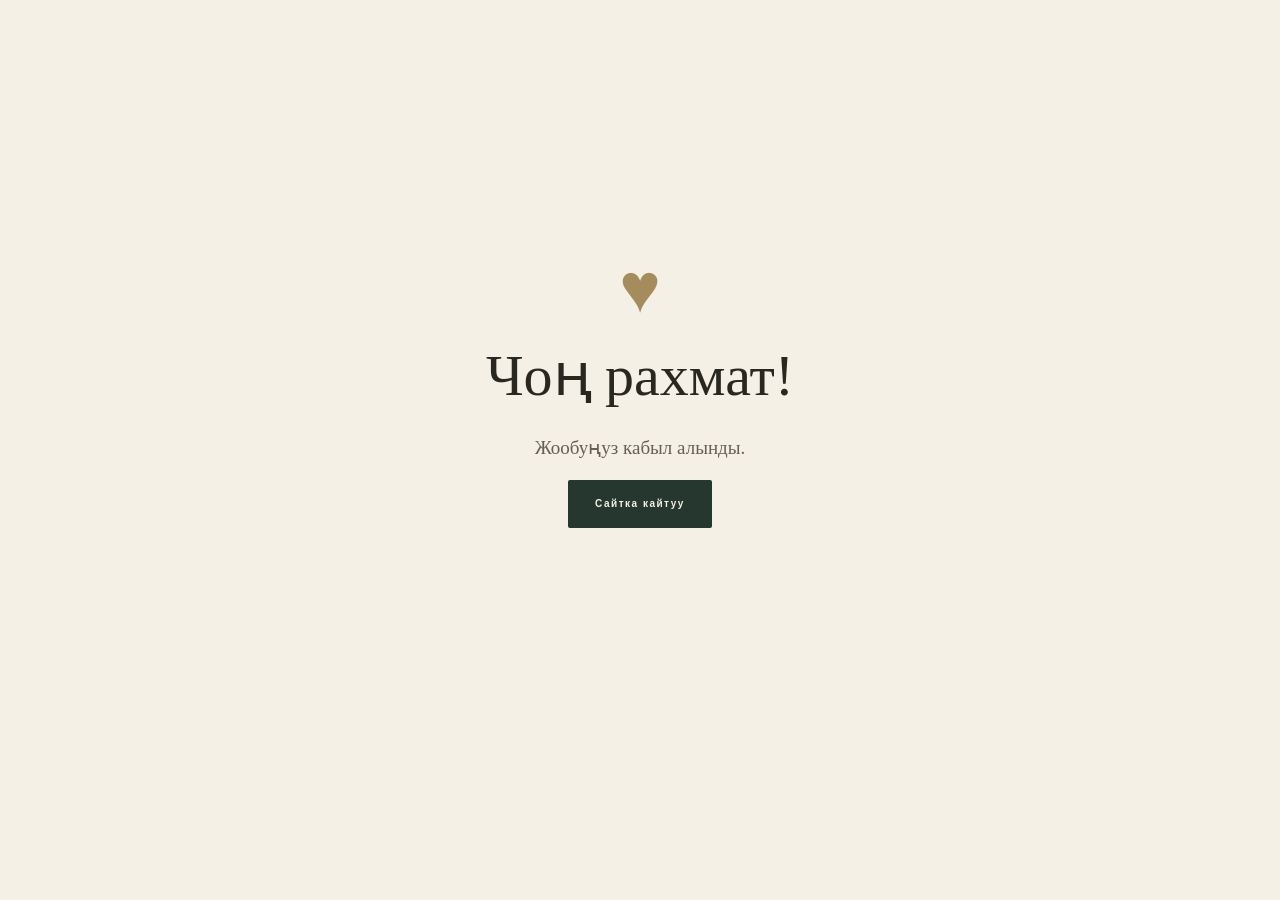
==== thanks.html @ 8aeb23ff "Add files via upload" ====
<!doctype html><html lang="ky"><head><meta charset="utf-8"><meta name="viewport" content="width=device-width,initial-scale=1"><title>Рахмат!</title><link rel="stylesheet" href="styles.css"></head><body><main class="section" style="min-height:85vh;display:flex;flex-direction:column;align-items:center;justify-content:center"><div class="flourish">♥</div><h2>Чоң рахмат!</h2><p class="body-copy">Жообуңуз кабыл алынды.</p><p><a class="button button-dark" href="/">Сайтка кайтуу</a></p></main></body></html>
---- styles.css ----
*{box-sizing:border-box}html{scroll-behavior:smooth}body{margin:0;background:#f5f0e6;color:#292820;font-family:Manrope,Arial,sans-serif}.topline{height:7px;background:#a88d5d}.hero{min-height:740px;position:relative;overflow:hidden;color:#f8f3e9;background:linear-gradient(145deg,rgba(24,39,34,.91),rgba(40,53,44,.94)),radial-gradient(ellipse at 50% 15%,#a18c69,transparent 55%);display:flex;flex-direction:column}.hero:before,.hero:after{content:"";position:absolute;width:420px;height:420px;border:1px solid rgba(218,196,151,.28);border-radius:50%;pointer-events:none}.hero:before{top:-250px;left:-180px}.hero:after{bottom:-280px;right:-180px}.hero-grain{position:absolute;inset:0;opacity:.12;background-image:url("data:image/svg+xml,%3Csvg viewBox='0 0 180 180' xmlns='http://www.w3.org/2000/svg'%3E%3Cfilter id='n'%3E%3CfeTurbulence type='fractalNoise' baseFrequency='.8' numOctaves='4' stitchTiles='stitch'/%3E%3C/filter%3E%3Crect width='100%25' height='100%25' filter='url(%23n)' opacity='.25'/%3E%3C/svg%3E")}.nav{z-index:1;display:flex;align-items:center;justify-content:space-between;padding:25px 7%;font-size:10px;letter-spacing:.24em}.monogram{font:26px 'Cormorant Garamond',serif;letter-spacing:.08em}.music-toggle{width:44px;height:44px;border-radius:50%;border:1px solid #c5ad7c;background:transparent;color:#f8f3e9;font-size:23px;cursor:pointer}.music-toggle.playing{background:#b39a6c;color:#1e2b25}.hero-content{z-index:1;text-align:center;width:min(760px,88%);margin:auto;padding:65px 0 45px}.eyebrow{font-size:10px;letter-spacing:.25em;color:#a58c5d;font-weight:600}.hero .eyebrow{color:#d6c39b}.hero h1{font:clamp(64px,13vw,118px)/.86 'Marck Script',cursive;font-weight:400;margin:38px 0 30px}.hero h1 span{display:block}.hero h1 i{font:italic 30px 'Cormorant Garamond',serif;display:block;margin:18px}.ornament{color:#b69a64;letter-spacing:.25em;margin:28px 0}.intro{font:clamp(18px,3vw,24px)/1.55 'Cormorant Garamond',serif;max-width:520px;margin:0 auto 24px}.date-line{letter-spacing:.28em;font-size:14px;margin:28px 0 35px}.button{display:inline-flex;justify-content:center;align-items:center;min-height:48px;padding:0 27px;border:0;border-radius:2px;text-decoration:none;font:600 10px Manrope,sans-serif;letter-spacing:.15em;cursor:pointer;transition:.2s}.button:hover{transform:translateY(-2px)}.button-light{background:#e9dfca;color:#26352d}.button-dark{background:#26372f;color:#f7f0e3}.hero-bottom{text-align:center;padding:24px;font-size:9px;letter-spacing:.3em;color:#d5c49e;border-top:1px solid rgba(255,255,255,.15)}.section{padding:100px 7%;text-align:center;max-width:1000px;margin:auto}.section h2,.section-heading h2,.venue-copy h2{font:500 clamp(38px,7vw,58px)/1.05 'Cormorant Garamond',serif;margin:17px 0 25px}.body-copy{max-width:560px;margin:0 auto;color:#666054;font:19px/1.65 'Cormorant Garamond',serif}.flourish{font:70px 'Cormorant Garamond',serif;color:#a58c5d;margin-top:28px}.countdown-section{background:#e9e2d4;padding:75px 7%;text-align:center}.countdown{display:flex;justify-content:center;max-width:650px;margin:35px auto 0}.countdown div{flex:1;border-right:1px solid #b8ad9a}.countdown div:last-child{border:0}.countdown strong{display:block;font:clamp(34px,7vw,58px) 'Cormorant Garamond',serif;font-weight:500}.countdown span{font-size:9px;letter-spacing:.18em;color:#756c5c}.details-section{padding-bottom:90px}.date-card{width:min(310px,90%);margin:35px auto 28px;padding:28px;border:1px solid #c6b58f;outline:1px solid #c6b58f;outline-offset:6px}.date-month,.date-weekday{letter-spacing:.25em;font-size:11px;color:#88734c}.date-day{font:100px/.95 'Cormorant Garamond',serif}.date-time{font:25px 'Cormorant Garamond',serif;margin-top:12px}.program-section{background:#eee8dc;max-width:none}.timeline{max-width:650px;margin:45px auto 0;text-align:left;border-left:1px solid #b6a27a;padding-left:28px}.timeline-item{position:relative;display:grid;grid-template-columns:90px 1fr;gap:18px;padding:0 0 34px}.timeline-item:before{content:"";position:absolute;left:-34px;top:7px;width:10px;height:10px;border-radius:50%;background:#a58c5d}.timeline-time{font:26px 'Cormorant Garamond',serif;color:#8e7449}.timeline-item h3{font:500 24px 'Cormorant Garamond',serif;margin:0 0 5px}.timeline-item p{font-size:13px;color:#777064;margin:0;line-height:1.6}.swatches{display:flex;justify-content:center;gap:clamp(15px,5vw,45px);flex-wrap:wrap;margin-top:40px}.swatches div{display:grid;gap:12px;justify-items:center;font:15px 'Cormorant Garamond',serif}.swatches span{display:block;width:76px;height:76px;border-radius:50%;background:var(--swatch);box-shadow:0 5px 15px #00000012}.venue-section{background:#293a32;color:#f6f0e5;text-align:center;padding:85px 7% 0}.venue-copy{max-width:650px;margin:auto;padding-bottom:50px}.venue-copy .eyebrow{color:#d1b982}.venue-copy h2{font-size:48px}.venue-copy p:not(.eyebrow){font:18px/1.6 'Cormorant Garamond',serif;color:#ddd5c6}.map-frame{height:330px;margin:0 -7%;border-top:4px solid #b69a64}.map-frame iframe{width:100%;height:100%;border:0;filter:grayscale(.55) sepia(.18)}.rsvp-section form{max-width:520px;margin:40px auto 0;text-align:left;display:grid;gap:18px}.rsvp-section label{display:grid;gap:8px;font-size:12px;letter-spacing:.05em}.rsvp-section input,.rsvp-section select,.rsvp-section textarea{width:100%;padding:14px 15px;border:1px solid #d2c8b6;background:#fffcf6;color:#292820;border-radius:2px;font:15px Manrope,sans-serif}.rsvp-section input:focus,.rsvp-section select:focus,.rsvp-section textarea:focus{outline:1px solid #a58c5d}.rsvp-section small{display:inline;color:#827b6e}.form-note{font-size:12px;line-height:1.6;color:#756c5c}.mail-link{color:#665333}footer{text-align:center;padding:65px 7% 80px;background:#e9e2d4}footer p{font:19px 'Cormorant Garamond',serif;color:#746b5e}footer h2{font:50px 'Marck Script',cursive;font-weight:400;margin:10px}.footer-date{letter-spacing:.25em;font:12px Manrope,sans-serif!important;margin-top:22px}@media(min-width:800px){.hero{min-height:820px}.section{padding-top:120px;padding-bottom:120px}.venue-section{padding-top:100px}.map-frame{height:420px}}@media(max-width:480px){.hero{min-height:680px}.nav{padding:18px 6%;font-size:8px}.hero-content{padding:45px 0}.section{padding:75px 7%}.countdown-section{padding:60px 5%}.countdown span{font-size:8px}.timeline-item{grid-template-columns:72px 1fr;gap:10px}.swatches span{width:64px;height:64px}.venue-copy h2{font-size:40px}.map-frame{height:280px}}
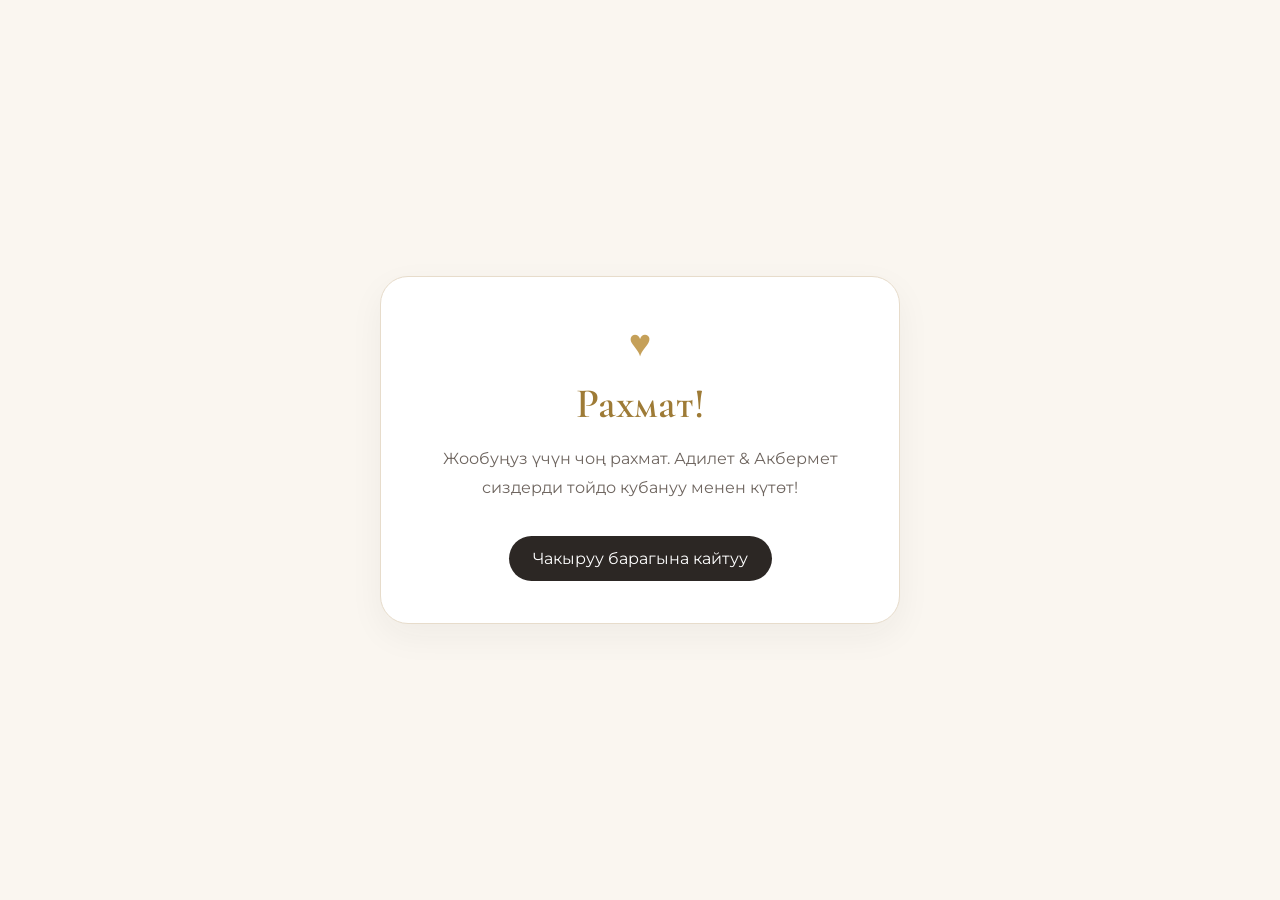
==== commit 2ce603dd: "Add files via upload" ====
--- a/thanks.html
+++ b/thanks.html
@@ -1 +1,23 @@
-<!doctype html><html lang="ky"><head><meta charset="utf-8"><meta name="viewport" content="width=device-width,initial-scale=1"><title>Рахмат!</title><link rel="stylesheet" href="styles.css"></head><body><main class="section" style="min-height:85vh;display:flex;flex-direction:column;align-items:center;justify-content:center"><div class="flourish">♥</div><h2>Чоң рахмат!</h2><p class="body-copy">Жообуңуз кабыл алынды.</p><p><a class="button button-dark" href="/">Сайтка кайтуу</a></p></main></body></html>
+<!DOCTYPE html>
+<html lang="ky">
+<head>
+  <meta charset="UTF-8">
+  <meta name="viewport" content="width=device-width, initial-scale=1">
+  <title>Рахмат! — Адилет & Акбермет</title>
+  <link rel="preconnect" href="https://fonts.googleapis.com">
+  <link rel="preconnect" href="https://fonts.gstatic.com" crossorigin>
+  <link href="https://fonts.googleapis.com/css2?family=Cormorant+Garamond:wght@400;600;700&family=Montserrat:wght@300;400;500&display=swap" rel="stylesheet">
+  <style>
+    *{box-sizing:border-box} body{margin:0;min-height:100vh;display:grid;place-items:center;padding:24px;background:#FAF6F0;color:#2C2724;font-family:Montserrat,sans-serif;text-align:center}
+    main{max-width:520px;background:#fff;border:1px solid #E7DCCB;border-radius:28px;padding:42px 28px;box-shadow:0 12px 35px #2c27240d}
+    h1{font:600 42px 'Cormorant Garamond',serif;margin:12px 0;color:#9E7B36} p{line-height:1.8;color:#6E655F}
+    a{display:inline-block;margin-top:18px;padding:13px 24px;border-radius:999px;background:#2C2724;color:white;text-decoration:none}
+  </style>
+</head>
+<body><main>
+  <div style="font-size:38px;color:#C5A059">♥</div>
+  <h1>Рахмат!</h1>
+  <p>Жообуңуз үчүн чоң рахмат. Адилет & Акбермет сиздерди тойдо кубануу менен күтөт!</p>
+  <a href="index.html">Чакыруу барагына кайтуу</a>
+</main></body>
+</html>
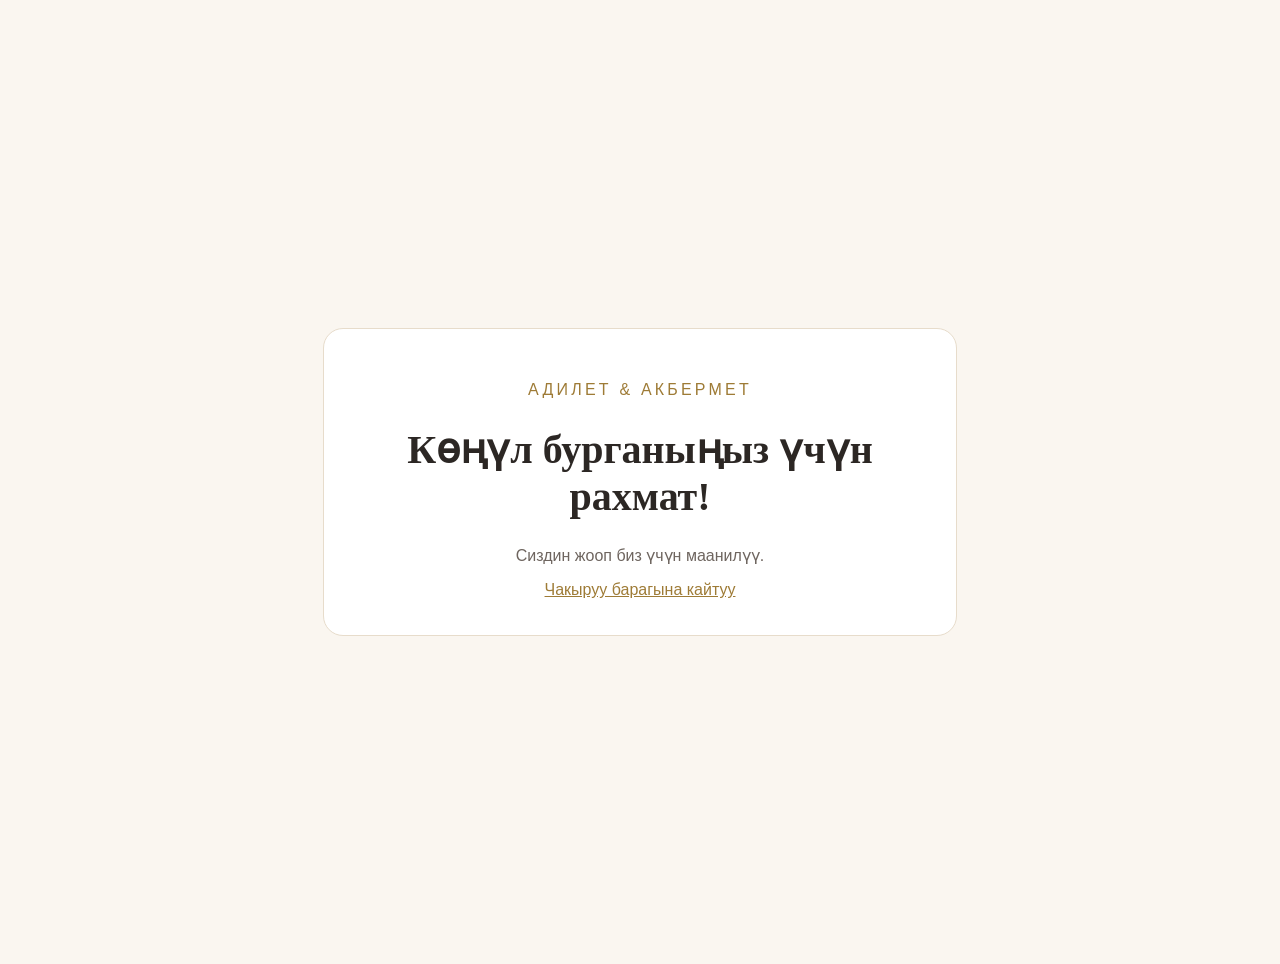
==== commit 1b0431a6: "Add files via upload" ====
--- a/thanks.html
+++ b/thanks.html
@@ -1,23 +1,2 @@
-<!DOCTYPE html>
-<html lang="ky">
-<head>
-  <meta charset="UTF-8">
-  <meta name="viewport" content="width=device-width, initial-scale=1">
-  <title>Рахмат! — Адилет & Акбермет</title>
-  <link rel="preconnect" href="https://fonts.googleapis.com">
-  <link rel="preconnect" href="https://fonts.gstatic.com" crossorigin>
-  <link href="https://fonts.googleapis.com/css2?family=Cormorant+Garamond:wght@400;600;700&family=Montserrat:wght@300;400;500&display=swap" rel="stylesheet">
-  <style>
-    *{box-sizing:border-box} body{margin:0;min-height:100vh;display:grid;place-items:center;padding:24px;background:#FAF6F0;color:#2C2724;font-family:Montserrat,sans-serif;text-align:center}
-    main{max-width:520px;background:#fff;border:1px solid #E7DCCB;border-radius:28px;padding:42px 28px;box-shadow:0 12px 35px #2c27240d}
-    h1{font:600 42px 'Cormorant Garamond',serif;margin:12px 0;color:#9E7B36} p{line-height:1.8;color:#6E655F}
-    a{display:inline-block;margin-top:18px;padding:13px 24px;border-radius:999px;background:#2C2724;color:white;text-decoration:none}
-  </style>
-</head>
-<body><main>
-  <div style="font-size:38px;color:#C5A059">♥</div>
-  <h1>Рахмат!</h1>
-  <p>Жообуңуз үчүн чоң рахмат. Адилет & Акбермет сиздерди тойдо кубануу менен күтөт!</p>
-  <a href="index.html">Чакыруу барагына кайтуу</a>
-</main></body>
-</html>
+<!doctype html>
+<html lang="ky"><head><meta charset="utf-8"><meta name="viewport" content="width=device-width, initial-scale=1"><title>Рахмат — Адилет & Акбермет</title><link rel="stylesheet" href="styles.css"></head><body style="min-height:100vh;display:grid;place-items:center;padding:24px;text-align:center"><main style="max-width:560px;background:#fff;padding:36px;border:1px solid #E7DCCB;border-radius:20px"><p style="color:#9E7B36;letter-spacing:.2em">АДИЛЕТ & АКБЕРМЕТ</p><h1 class="font-serif-elegant" style="font-size:2.5rem">Көңүл бурганыңыз үчүн рахмат!</h1><p style="color:#6E655F">Сиздин жооп биз үчүн маанилүү.</p><a href="index.html" style="color:#9E7B36">Чакыруу барагына кайтуу</a></main></body></html>
--- a/styles.css
+++ b/styles.css
@@ -0,0 +1,228 @@
+/* Icon shim (Font Awesome ордуна, тышкы файлсыз) */
+        .fas, .fa-solid { font-style: normal; font-family: system-ui, "Apple Color Emoji", "Segoe UI Emoji", sans-serif; font-weight: 400; display: inline-block; line-height: 1; }
+        .fa-heart::before { content: "\2665"; }
+        .fa-pause::before { content: "\275A\275A"; letter-spacing: -1px; }
+        .fa-play::before { content: "\25B6"; }
+        .fa-times::before { content: "\2715"; }
+        .fa-volume-up::before { content: "\1F50A"; }
+        .fa-volume-mute::before { content: "\1F507"; }
+        .fa-music::before { content: "\266B"; }
+        .fa-location-arrow::before { content: "\27A4"; }
+        .fa-paper-plane::before { content: "\27A4"; }
+        .fa-map-marker-alt::before { content: "\1F4CD"; }
+        .fa-glass-cheers::before { content: "\1F942"; }
+        .fa-hand-pointer::before { content: "\1F446"; }
+        .fa-rings-wedding::before { content: "\1F48D"; }
+
+:root {
+            --cream-bg: #FAF6F0;
+            --cream-dark: #EFE6D8;
+            --cream-flap: #E7DCCB;
+            --gold-accent: #C5A059;
+            --gold-dark: #9E7B36;
+            --text-dark: #2C2724;
+            --text-muted: #6E655F;
+        }
+
+        body {
+            font-family: 'Montserrat', sans-serif;
+            background-color: var(--cream-bg);
+            color: var(--text-dark);
+            overflow-x: hidden;
+        }
+
+        .font-serif-elegant {
+            font-family: 'Cormorant Garamond', serif;
+        }
+
+        .font-script {
+            font-family: 'Great Vibes', cursive;
+        }
+
+        /* Envelope Styles */
+        .envelope-wrapper {
+            perspective: 1400px;
+        }
+
+        .envelope-container {
+            position: relative;
+            width: 340px;
+            height: 230px;
+            background: linear-gradient(145deg, #F4ECE1, #E8DDD0);
+            border-radius: 12px;
+            box-shadow: 0 25px 50px -12px rgba(44, 39, 36, 0.25), inset 0 1px 1px rgba(255,255,255,0.8);
+            transition: transform 0.8s cubic-bezier(0.4, 0, 0.2, 1), opacity 0.8s ease;
+        }
+
+        @media (min-width: 640px) {
+            .envelope-container {
+                width: 440px;
+                height: 290px;
+            }
+        }
+
+        /* Inner White Invitation Card */
+        .inner-card {
+            position: absolute;
+            left: 5%;
+            bottom: 8%;
+            width: 90%;
+            height: 85%;
+            background: #FFFFFF;
+            border-radius: 8px;
+            box-shadow: 0 4px 15px rgba(0,0,0,0.08);
+            z-index: 2;
+            display: flex;
+            flex-direction: column;
+            align-items: center;
+            justify-content: center;
+            padding: 1.5rem;
+            text-align: center;
+            border: 1px solid rgba(197, 160, 89, 0.3);
+            transition: transform 1.1s cubic-bezier(0.34, 1.56, 0.64, 1), opacity 0.8s ease;
+        }
+
+        /* Envelope Pocket Flaps */
+        .pocket-left {
+            position: absolute;
+            inset: 0;
+            background: linear-gradient(135deg, #EFE5D8 0%, #E3D6C5 100%);
+            clip-path: polygon(0 0, 52% 52%, 0 100%);
+            border-radius: 12px 0 0 12px;
+            z-index: 3;
+            pointer-events: none;
+        }
+
+        .pocket-right {
+            position: absolute;
+            inset: 0;
+            background: linear-gradient(225deg, #EFE5D8 0%, #E3D6C5 100%);
+            clip-path: polygon(100% 0, 48% 52%, 100% 100%);
+            border-radius: 0 12px 12px 0;
+            z-index: 3;
+            pointer-events: none;
+        }
+
+        .pocket-bottom {
+            position: absolute;
+            inset: 0;
+            background: linear-gradient(0deg, #E2D4C3 0%, #EFE6D8 100%);
+            clip-path: polygon(0 100%, 50% 46%, 100% 100%);
+            border-radius: 0 0 12px 12px;
+            z-index: 4;
+            box-shadow: 0 -4px 12px rgba(0,0,0,0.05);
+            pointer-events: none;
+        }
+
+        /* Top Flap */
+        .top-flap {
+            position: absolute;
+            top: 0;
+            left: 0;
+            width: 100%;
+            height: 56%;
+            background: linear-gradient(180deg, #E5D7C5 0%, #EFE5D7 100%);
+            clip-path: polygon(0 0, 100% 0, 50% 100%);
+            border-radius: 12px 12px 0 0;
+            transform-origin: top center;
+            transition: transform 0.9s cubic-bezier(0.4, 0, 0.2, 1), z-index 0.3s step-end;
+            z-index: 5;
+            filter: drop-shadow(0 6px 8px rgba(0,0,0,0.12));
+        }
+
+        /* Wax Seal */
+        .wax-seal {
+            position: absolute;
+            top: 52%;
+            left: 50%;
+            transform: translate(-50%, -50%);
+            width: 74px;
+            height: 74px;
+            border-radius: 50%;
+            background: radial-gradient(circle at 30% 30%, #DFBF78, #B58E43 60%, #8E6C2A 100%);
+            box-shadow: 0 8px 20px rgba(142, 108, 42, 0.45), inset 0 2px 4px rgba(255,255,255,0.6), inset 0 -3px 6px rgba(0,0,0,0.25);
+            z-index: 6;
+            cursor: pointer;
+            display: flex;
+            align-items: center;
+            justify-content: center;
+            transition: transform 0.3s ease, opacity 0.5s ease;
+            border: 2px solid rgba(255, 248, 231, 0.5);
+        }
+
+        .wax-seal:hover {
+            transform: translate(-50%, -50%) scale(1.08);
+        }
+
+        .wax-seal:active {
+            transform: translate(-50%, -50%) scale(0.95);
+        }
+
+        .wax-seal-inner {
+            width: 58px;
+            height: 58px;
+            border-radius: 50%;
+            border: 1px dashed rgba(255, 255, 255, 0.7);
+            display: flex;
+            align-items: center;
+            justify-content: center;
+            color: #FFFDF9;
+            font-family: 'Cormorant Garamond', serif;
+            font-weight: 700;
+            font-size: 1.2rem;
+            letter-spacing: 1px;
+        }
+
+        /* Opened State Animations */
+        .envelope-opened .top-flap {
+            transform: rotateX(180deg);
+            z-index: 1;
+        }
+
+        .envelope-opened .wax-seal {
+            opacity: 0;
+            pointer-events: none;
+            transform: translate(-50%, -50%) scale(0.6);
+        }
+
+        .envelope-opened .inner-card {
+            transform: translateY(-65%) scale(1.03);
+            z-index: 6;
+            box-shadow: 0 20px 35px rgba(0,0,0,0.15);
+        }
+
+        /* Slide-in from left to center animation */
+        .reveal-left {
+            opacity: 0;
+            transform: translateX(-60px);
+            transition: opacity 0.9s cubic-bezier(0.22, 1, 0.36, 1), transform 0.9s cubic-bezier(0.22, 1, 0.36, 1);
+        }
+
+        .reveal-left.visible {
+            opacity: 1;
+            transform: translateX(0);
+        }
+
+        /* Pulse animation for seal */
+        @keyframes softPulse {
+            0%, 100% { box-shadow: 0 0 0 0 rgba(197, 160, 89, 0.5), 0 8px 20px rgba(142, 108, 42, 0.45); }
+            50% { box-shadow: 0 0 0 14px rgba(197, 160, 89, 0), 0 8px 20px rgba(142, 108, 42, 0.45); }
+        }
+        .seal-pulse {
+            animation: softPulse 2.5s infinite;
+        }
+
+        /* Floating Petals */
+        .petal {
+            position: fixed;
+            top: -20px;
+            pointer-events: none;
+            z-index: 30;
+            opacity: 0.6;
+            animation: fall linear infinite;
+        }
+
+        @keyframes fall {
+            0% { transform: translateY(-20px) rotate(0deg); opacity: 0.7; }
+            100% { transform: translateY(105vh) rotate(360deg); opacity: 0; }
+        }
